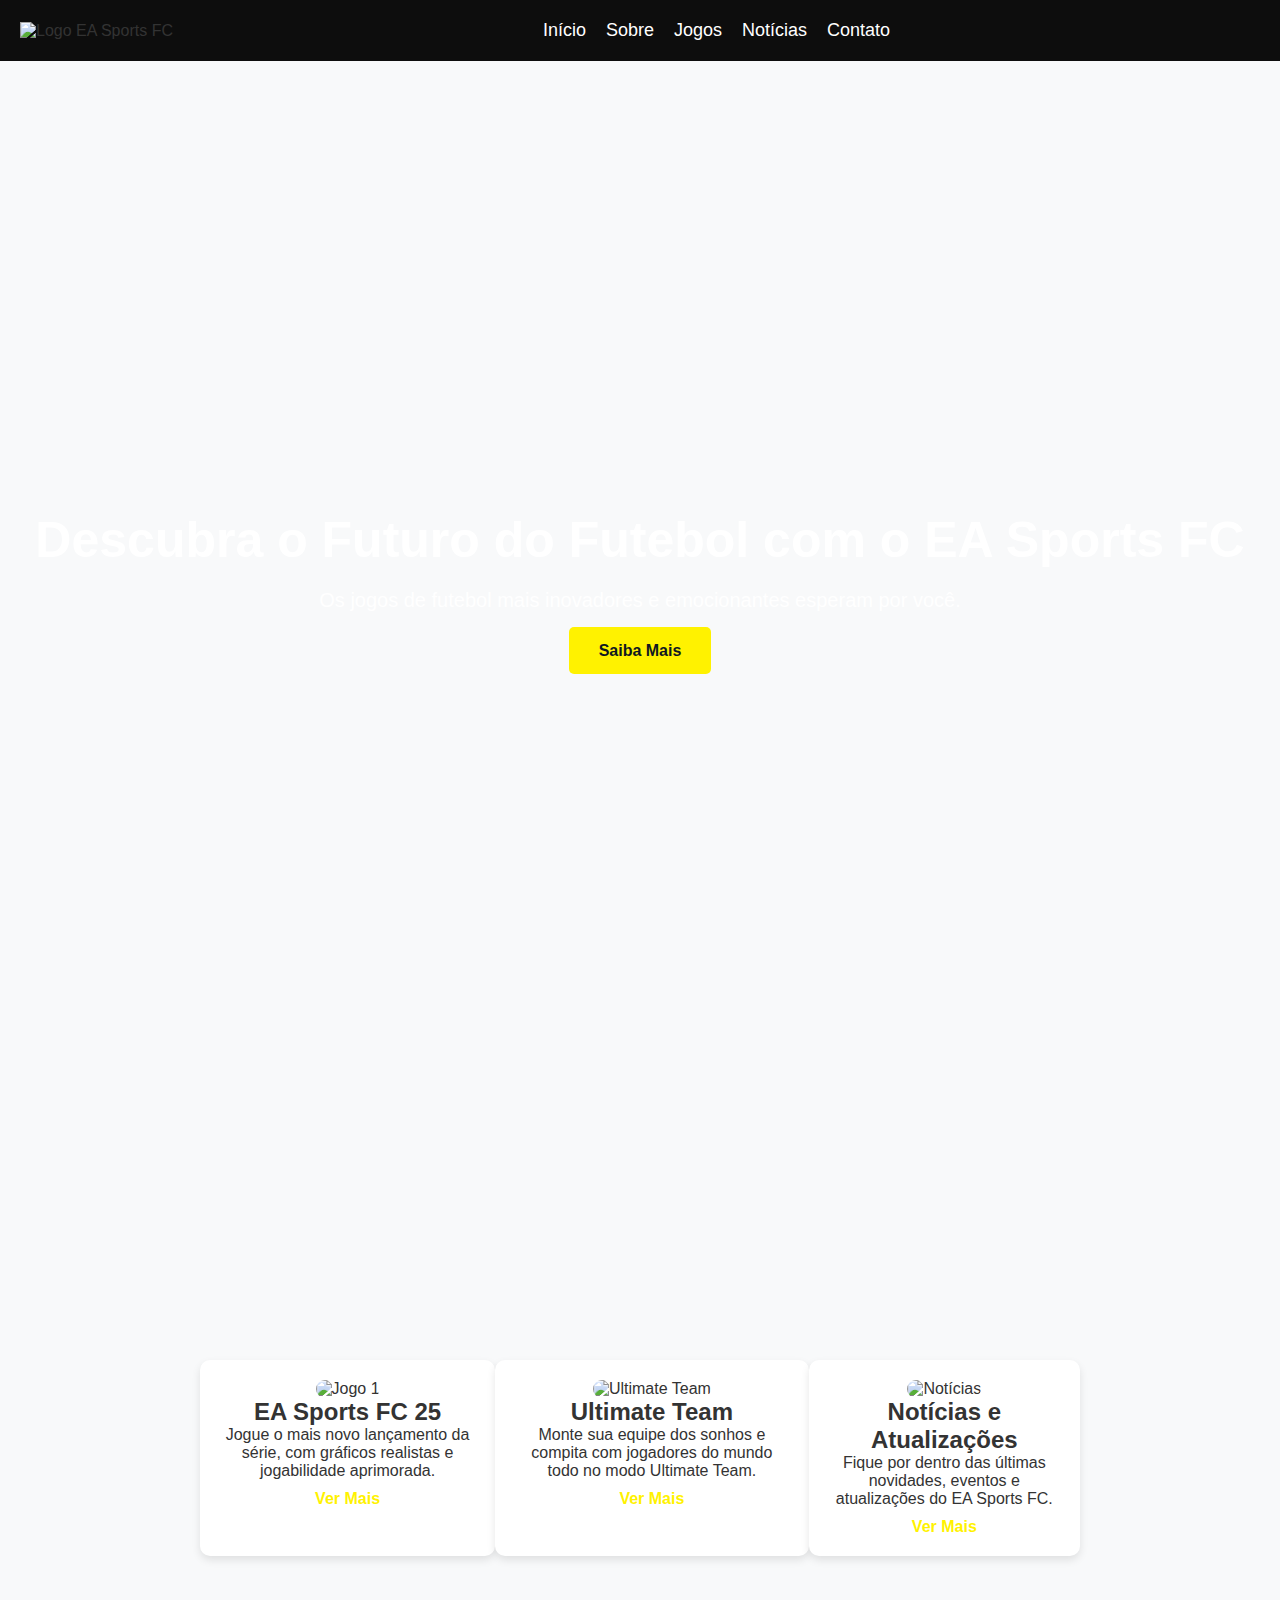
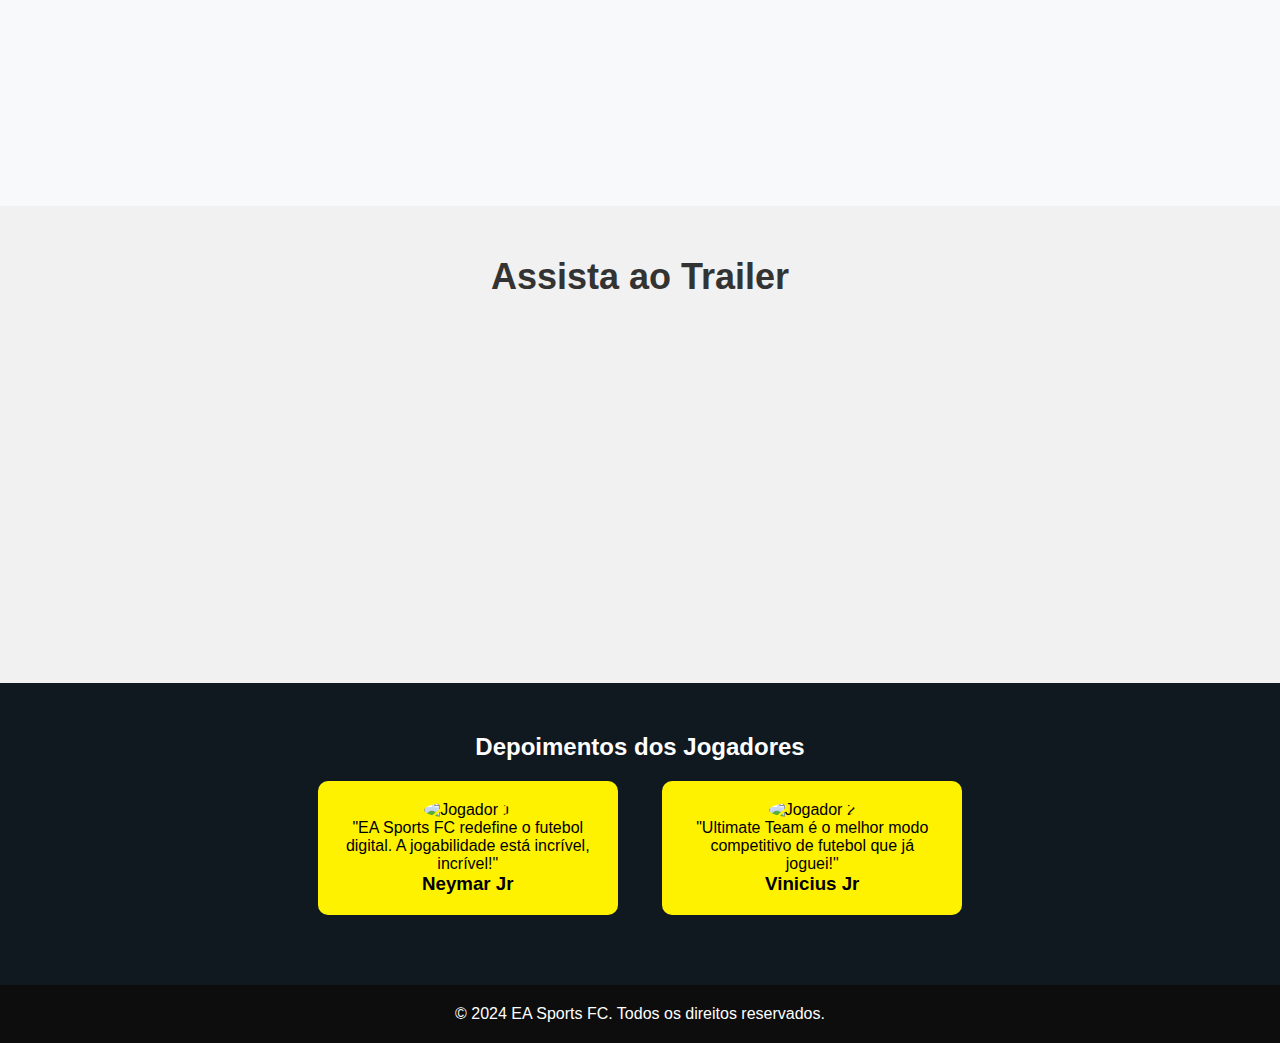
==== index.html @ 5b7ee249 "." ====
<!DOCTYPE html>
<html lang="pt">
<head>
    <meta charset="UTF-8">
    <meta name="viewport" content="width=device-width, initial-scale=1.0">
    <title>EA Sports FC - Resumo Detalhado</title>
    <link rel="stylesheet" href="styles.css">
</head>
<body>
    <header>
        <nav>
            <div class="logo">
                <img src="https://i.postimg.cc/zDw1CDSk/ea-sports-fc-logo-3-EECE6-A9-F4-seeklogo-com.png" alt="Logo EA Sports FC">
            </div>
            <ul class="nav-links">
                <li><a href="inicio.html" target="_blank">Início</a></li>
                <li><a href="sobre.html" target="_blank">Sobre</a></li>
                <li><a href="jogos.html" target="_blank">Jogos</a></li>
                <li><a href="noticias.html" target="_blank">Notícias</a></li>
                <li><a href="contato.html" target="_blank">Contato</a></li>
            </ul>
            <div class="hamburger">
                <span class="bar"></span>
                <span class="bar"></span>
                <span class="bar"></span>
            </div>
        </nav>
    </header>

    <main>
        <section class="hero">
            <h1>Descubra o Futuro do Futebol com o EA Sports FC</h1>
            <p>Os jogos de futebol mais inovadores e emocionantes esperam por você.</p>
            <a href="#" class="cta-btn">Saiba Mais</a>
        </section>

        <section class="features">
            <div class="feature">
                <img src="https://i.postimg.cc/nhhj8Pc6/unnamed-2024-07-17-17-44-45-png-2024-07-17-17-44-45-1296x700.webp" alt="Jogo 1">
                <h2>EA Sports FC 25</h2>
                <p>Jogue o mais novo lançamento da série, com gráficos realistas e jogabilidade aprimorada.</p>
                <a href="#" class="learn-more" target="_blank">Ver Mais</a>
            </div>
            <div class="feature">
                <img src="https://i.postimg.cc/25TZLN9j/fc-24-aqui-e-gamer.webp" alt="Ultimate Team">
                <h2>Ultimate Team</h2>
                <p>Monte sua equipe dos sonhos e compita com jogadores do mundo todo no modo Ultimate Team.</p>
                <a href="#" class="learn-more" target="_blank">Ver Mais</a>
            </div>
            <div class="feature">
                <img src="https://i.postimg.cc/hPqTYsmB/maxresdefault.jpg" alt="Notícias">
                <h2>Notícias e Atualizações</h2>
                <p>Fique por dentro das últimas novidades, eventos e atualizações do EA Sports FC.</p>
                <a href="#" class="learn-more" target="_blank">Ver Mais</a>
            </div>
        </section>

        <section class="video-section">
            <h2>Assista ao Trailer</h2>
            <div class="video-container">
                <iframe width="560" height="315" src="https://www.youtube.com/embed/pBM2xyco_Kg?si=8IGCaMySabeq0TWT" title="YouTube video player" frameborder="0" allow="accelerometer; autoplay; clipboard-write; encrypted-media; gyroscope; picture-in-picture; web-share" referrerpolicy="strict-origin-when-cross-origin" allowfullscreen></iframe>
            </div>
        </section>

        <section class="testimonials">
            <h2>Depoimentos dos Jogadores</h2>
            <div class="testimonial-card">
                <img src="https://i.postimg.cc/d1j6Hf0L/desktop-wallpaper-neymar-hairstyle-posted-by-christopher-cunningham-neymar-face-thumbnail.jpg" alt="Jogador 1">
                <p>"EA Sports FC redefine o futebol digital. A jogabilidade está incrível, incrível!"</p>
                <h3>Neymar Jr</h3>
            </div>
            <div class="testimonial-card">
                <img src="https://i.postimg.cc/zXshhjJM/1954912181-vinijrsantos.webp" alt="Jogador 2">
                <p>"Ultimate Team é o melhor modo competitivo de futebol que já joguei!"</p>
                <h3>Vinicius Jr</h3>
            </div>
        </section>
    </main>

<footer>
    <p>&copy; 2024 EA Sports FC. Todos os direitos reservados.</p>
</footer>


    <script src="scripts.js"></script>
</body>
</html>
---- styles.css ----
* {
    margin: 0;
    padding: 0;
    box-sizing: border-box;
}

body {
    font-family: 'Roboto', sans-serif;
    background-color: #f8f9fa;
    color: #333;
}

/* Estilos do Cabeçalho */
header {
    background-color: #0d0d0d;
    padding: 20px 0;
    position: sticky;
    top: 0;
    z-index: 1000;
}

nav {
    display: flex;
    justify-content: space-between;
    align-items: center;
    padding: 0 20px;
}

.logo img {
    width: 80px;
}

.nav-links {
    list-style: none;
    display: flex;
    gap: 20px;
}

.nav-links li {
    display: inline;
}

.nav-links a {
    text-decoration: none;
    color: white;
    font-size: 18px;
    transition: color 0.3s;
}

.nav-links a:hover {
    color: #FFF200;
}

/* Hero Section */
.hero {
    background-image: url('https://i.postimg.cc/15p4NZfx/ea-sports-fc-24-game-4k-1699270735.jpg');
    background-size: cover;
    background-position: center;
    padding: 450px 20px;
    text-align: center;
    color: white;
    animation: fadeIn 2s ease-in;
}

.hero h1 {
    font-size: 50px;
    margin-bottom: 20px;
}

.hero p {
    font-size: 20px;
    margin-bottom: 30px;
}

.cta-btn {
    text-decoration: none;
    padding: 15px 30px;
    background-color: #FFF200;
    color: #101820;
    font-weight: bold;
    border-radius: 5px;
    transition: background-color 0.3s;
}

.cta-btn:hover {
    background-color: #e1d000;
}

/* Features Section */
.features {
    display: flex;
    justify-content: space-around;
    margin: 50px 0;
    padding: 200px;
}

.feature {
    background-color: white;
    padding: 20px;
    border-radius: 10px;
    text-align: center;
    box-shadow: 0 4px 8px rgba(0, 0, 0, 0.1);
    transition: transform 0.3s;
}

.feature:hover {
    transform: translateY(-10px);
}

.feature img {
    max-width: 100%;
    border-radius: 10px;
}

.learn-more {
    text-decoration: none;
    display: inline-block;
    margin-top: 10px;
    color: #FFF200;
    font-weight: bold;
}

.learn-more:hover {
    color: #e1d000;
}

/* Video Section */
.video-section {
    text-align: center;
    padding: 50px 0;
    background-color: #f1f1f1;
}

.video-section h2 {
    font-size: 36px;
    margin-bottom: 20px;
}

.video-container {
    display: flex;
    justify-content: center;
}

/* Testimonials Section */
.testimonials {
    background-color: #101820;
    color: white;
    padding: 50px 0;
    text-align: center;
}

.testimonial-card {
    display: inline-block;
    margin: 20px;
    background-color: #FFF200;
    color: black;
    padding: 20px;
    border-radius: 10px;
    max-width: 300px;
    text-align: center;
}

.testimonial-card img {
    border-radius: 50%;
    width: 80px;
    height: 80px;
}

/* Footer */
footer {
    background-color: #0d0d0d; /* Cor de fundo mais escura */
    color: white;
    text-align: center;
    padding: 20px 0;
}


.socials a {
    margin: 0 10px;
}

.socials img {
    width: 30px;
}

/* Animations */
@keyframes fadeIn {
    from { opacity: 0; }
    to { opacity: 1; }
}
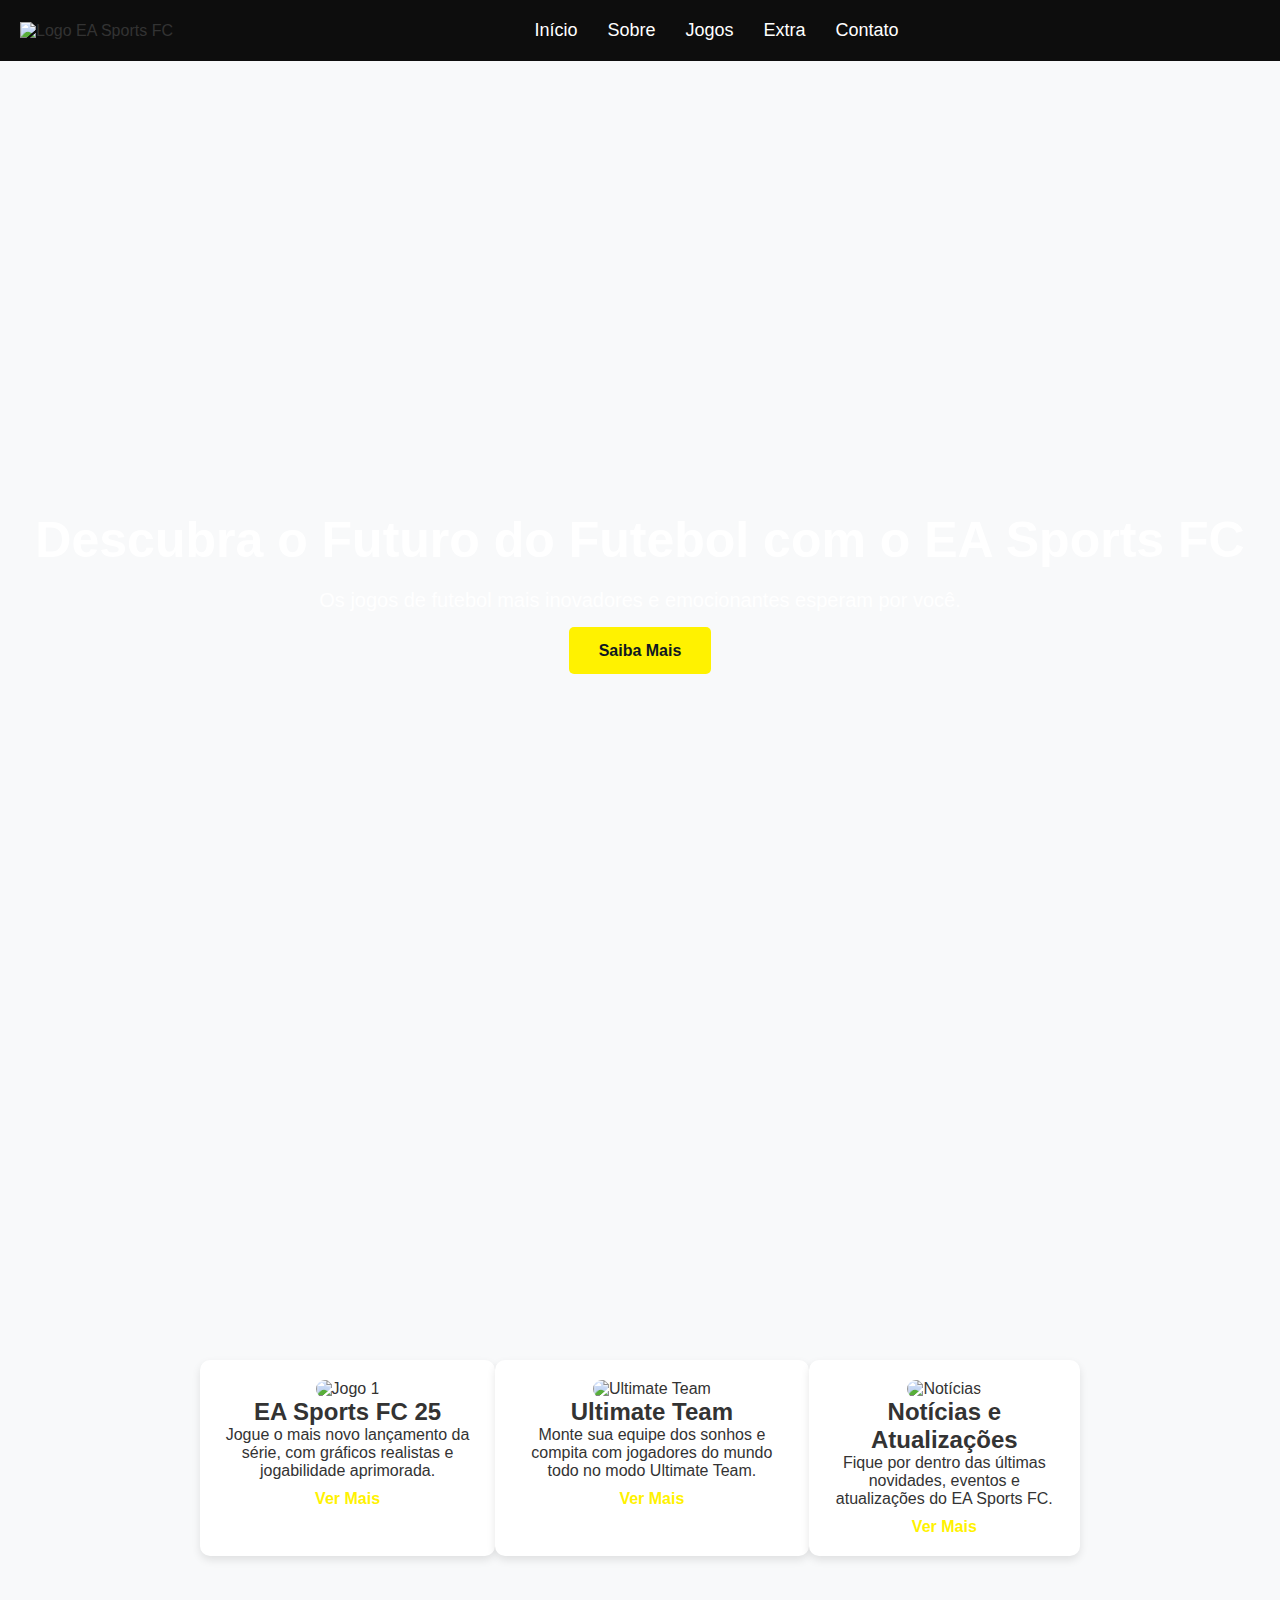
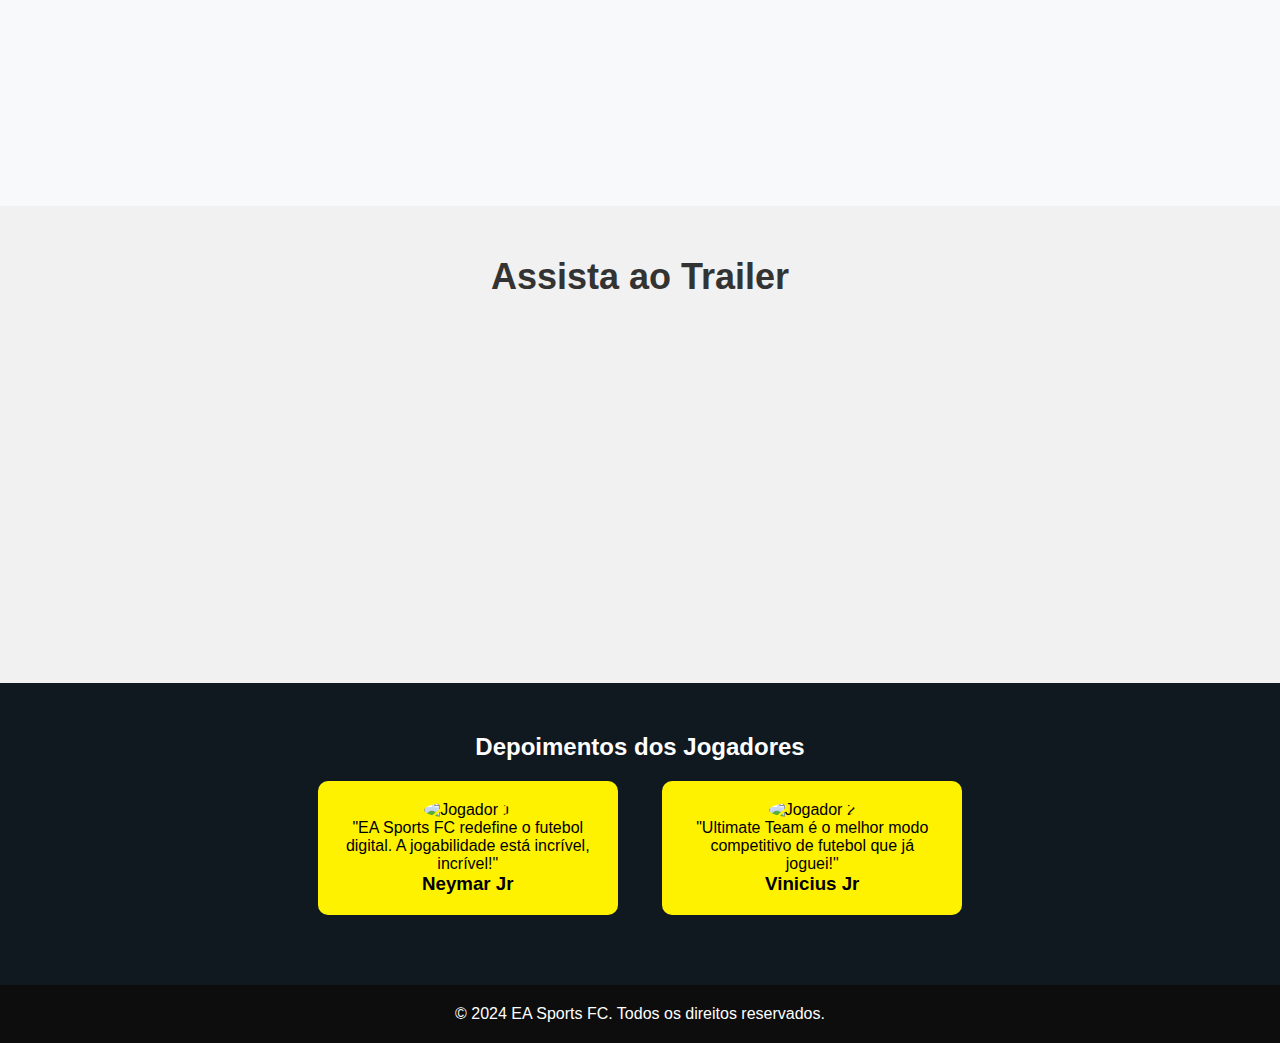
==== commit 1299582f: "." ====
--- a/index.html
+++ b/index.html
@@ -16,7 +16,7 @@
                 <li><a href="inicio.html" target="_blank">Início</a></li>
                 <li><a href="sobre.html" target="_blank">Sobre</a></li>
                 <li><a href="jogos.html" target="_blank">Jogos</a></li>
-                <li><a href="noticias.html" target="_blank">Notícias</a></li>
+                <li><a href="extra.html" target="_blank">Extra</a></li>
                 <li><a href="contato.html" target="_blank">Contato</a></li>
             </ul>
             <div class="hamburger">
--- a/styles.css
+++ b/styles.css
@@ -33,7 +33,7 @@
 .nav-links {
     list-style: none;
     display: flex;
-    gap: 20px;
+    gap: 30px;
 }
 
 .nav-links li {
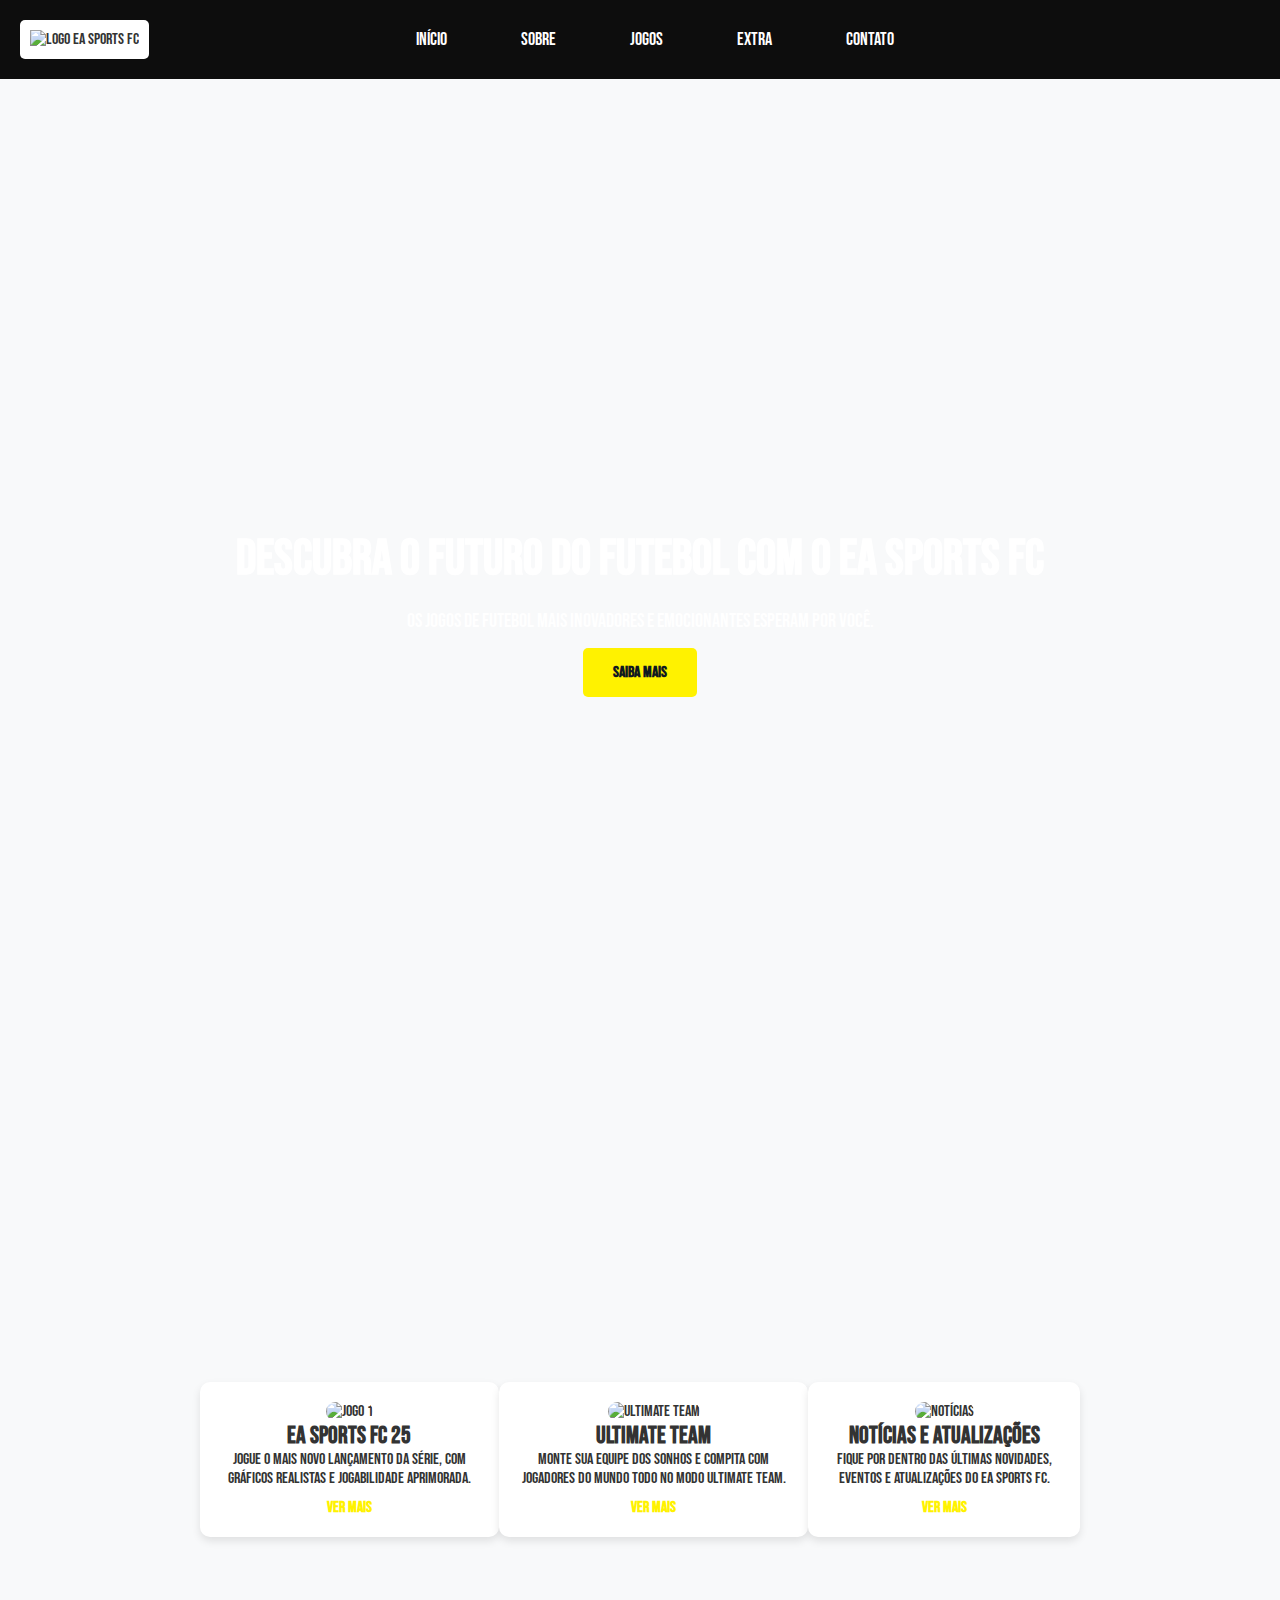
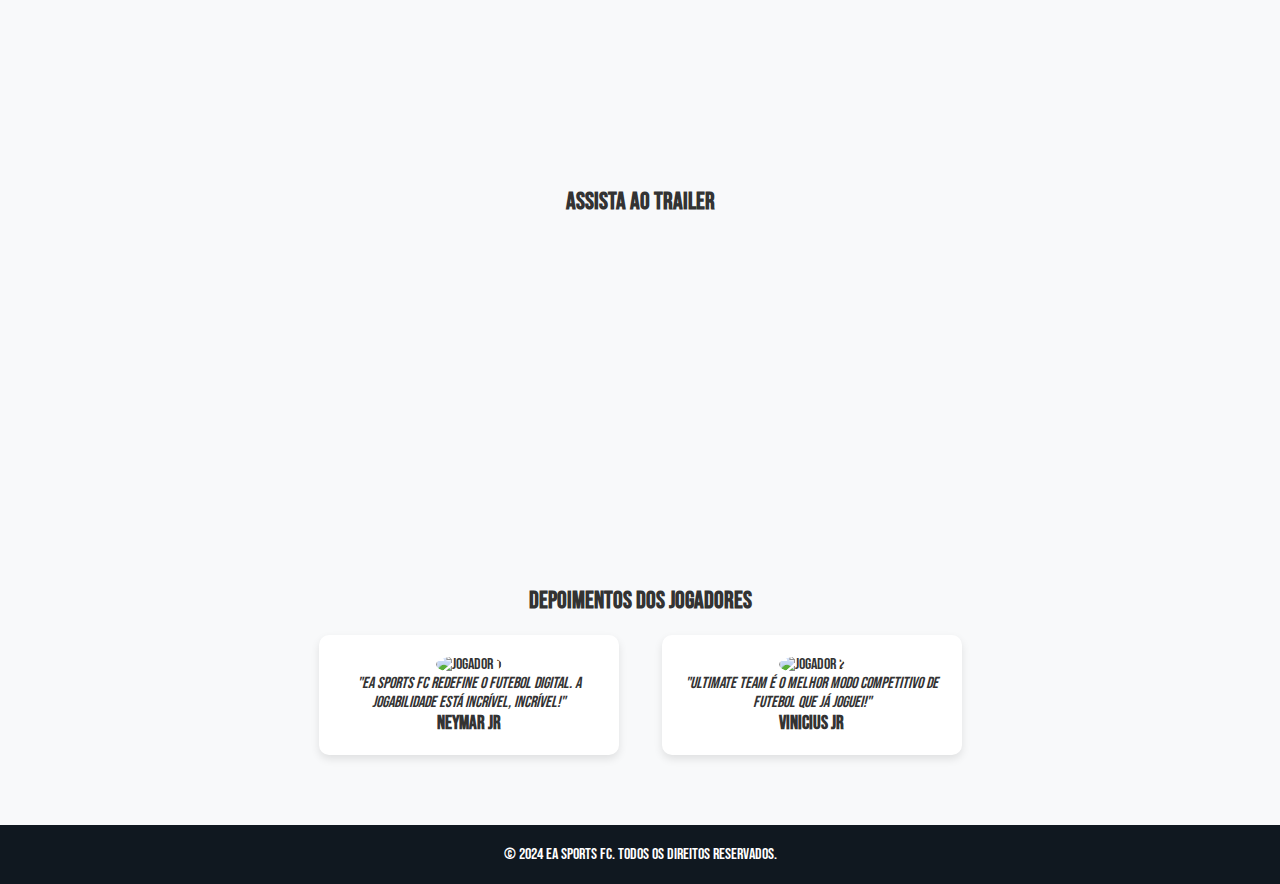
==== commit 24f98035: "." ====
--- a/index.html
+++ b/index.html
@@ -5,6 +5,8 @@
     <meta name="viewport" content="width=device-width, initial-scale=1.0">
     <title>EA Sports FC - Resumo Detalhado</title>
     <link rel="stylesheet" href="styles.css">
+    <!-- Importando a fonte "Bebas Neue" do Google Fonts -->
+    <link href="https://fonts.googleapis.com/css2?family=Bebas+Neue&display=swap" rel="stylesheet">
 </head>
 <body>
     <header>
@@ -81,7 +83,6 @@
     <p>&copy; 2024 EA Sports FC. Todos os direitos reservados.</p>
 </footer>
 
-
     <script src="scripts.js"></script>
 </body>
 </html>
--- a/styles.css
+++ b/styles.css
@@ -5,7 +5,7 @@
 }
 
 body {
-    font-family: 'Roboto', sans-serif;
+    font-family: 'Bebas Neue', sans-serif; /* Aplicando a fonte Bebas Neue */
     background-color: #f8f9fa;
     color: #333;
 }
@@ -34,26 +34,34 @@
     list-style: none;
     display: flex;
     gap: 30px;
+    margin-left: -100px; /* Ajuste o valor conforme necessário */
 }
 
 .nav-links li {
     display: inline;
+    align-items: center;
 }
 
 .nav-links a {
     text-decoration: none;
     color: white;
     font-size: 18px;
-    transition: color 0.3s;
+    transition: color 0.3s, background-color 0.3s; /* Suave transição para cor e fundo */
+    border: 2px solid transparent; /* Contorno invisível inicialmente */
+    border-radius: 5px; /* Bordas arredondadas (opcional) */
+    padding: 10px 20px; /* Espaçamento interno */
 }
 
 .nav-links a:hover {
-    color: #FFF200;
+    border-color: #000; /* Borda preta ao passar o mouse */
+    background-color: #000; /* Fundo preto ao passar o mouse */
+    color: #FFF200; /* Letras amarelas ao passar o mouse */
 }
+
 
 /* Hero Section */
 .hero {
-    background-image: url('https://i.postimg.cc/15p4NZfx/ea-sports-fc-24-game-4k-1699270735.jpg');
+    background-image: url('https://i.postimg.cc/fyw6S229/ea-sports-fc-24-game-4k-1699270735.jpg');
     background-size: cover;
     background-position: center;
     padding: 450px 20px;
@@ -127,65 +135,64 @@
 /* Video Section */
 .video-section {
     text-align: center;
-    padding: 50px 0;
-    background-color: #f1f1f1;
-}
-
-.video-section h2 {
-    font-size: 36px;
-    margin-bottom: 20px;
+    margin: 50px 0;
 }
 
 .video-container {
-    display: flex;
-    justify-content: center;
+    display: inline-block;
 }
 
 /* Testimonials Section */
 .testimonials {
-    background-color: #101820;
-    color: white;
-    padding: 50px 0;
+    margin: 50px 0;
+    padding: 0 20px;
     text-align: center;
 }
 
 .testimonial-card {
     display: inline-block;
     margin: 20px;
-    background-color: #FFF200;
-    color: black;
+    background-color: white;
     padding: 20px;
     border-radius: 10px;
-    max-width: 300px;
-    text-align: center;
+    box-shadow: 0 4px 8px rgba(0, 0, 0, 0.1);
+    width: 300px;
 }
 
 .testimonial-card img {
     border-radius: 50%;
-    width: 80px;
-    height: 80px;
+    width: 100px;
+    height: 100px;
+}
+
+.testimonial-card p {
+    font-style: italic;
 }
 
 /* Footer */
+/* Footer */
 footer {
-    background-color: #0d0d0d; /* Cor de fundo mais escura */
+    background-color: #101820;
     color: white;
-    text-align: center;
-    padding: 20px 0;
+    text-align: center; /* Centraliza o texto no rodapé */
+    padding: 20px;
+    margin-top: 50px;
 }
 
 
-.socials a {
-    margin: 0 10px;
+/* Animation */
+@keyframes fadeIn {
+    from {
+        opacity: 0;
+    }
+    to {
+        opacity: 1;
+    }
 }
 
-.socials img {
-    width: 30px;
+.logo img {
+    width: 80px;
+    background-color: #fff; /* Cor de fundo branco */
+    padding: 10px; /* Ajuste o padding conforme necessário */
+    border-radius: 5px; /* Adiciona bordas arredondadas (opcional) */
 }
-
-/* Animations */
-@keyframes fadeIn {
-    from { opacity: 0; }
-    to { opacity: 1; }
-}
-
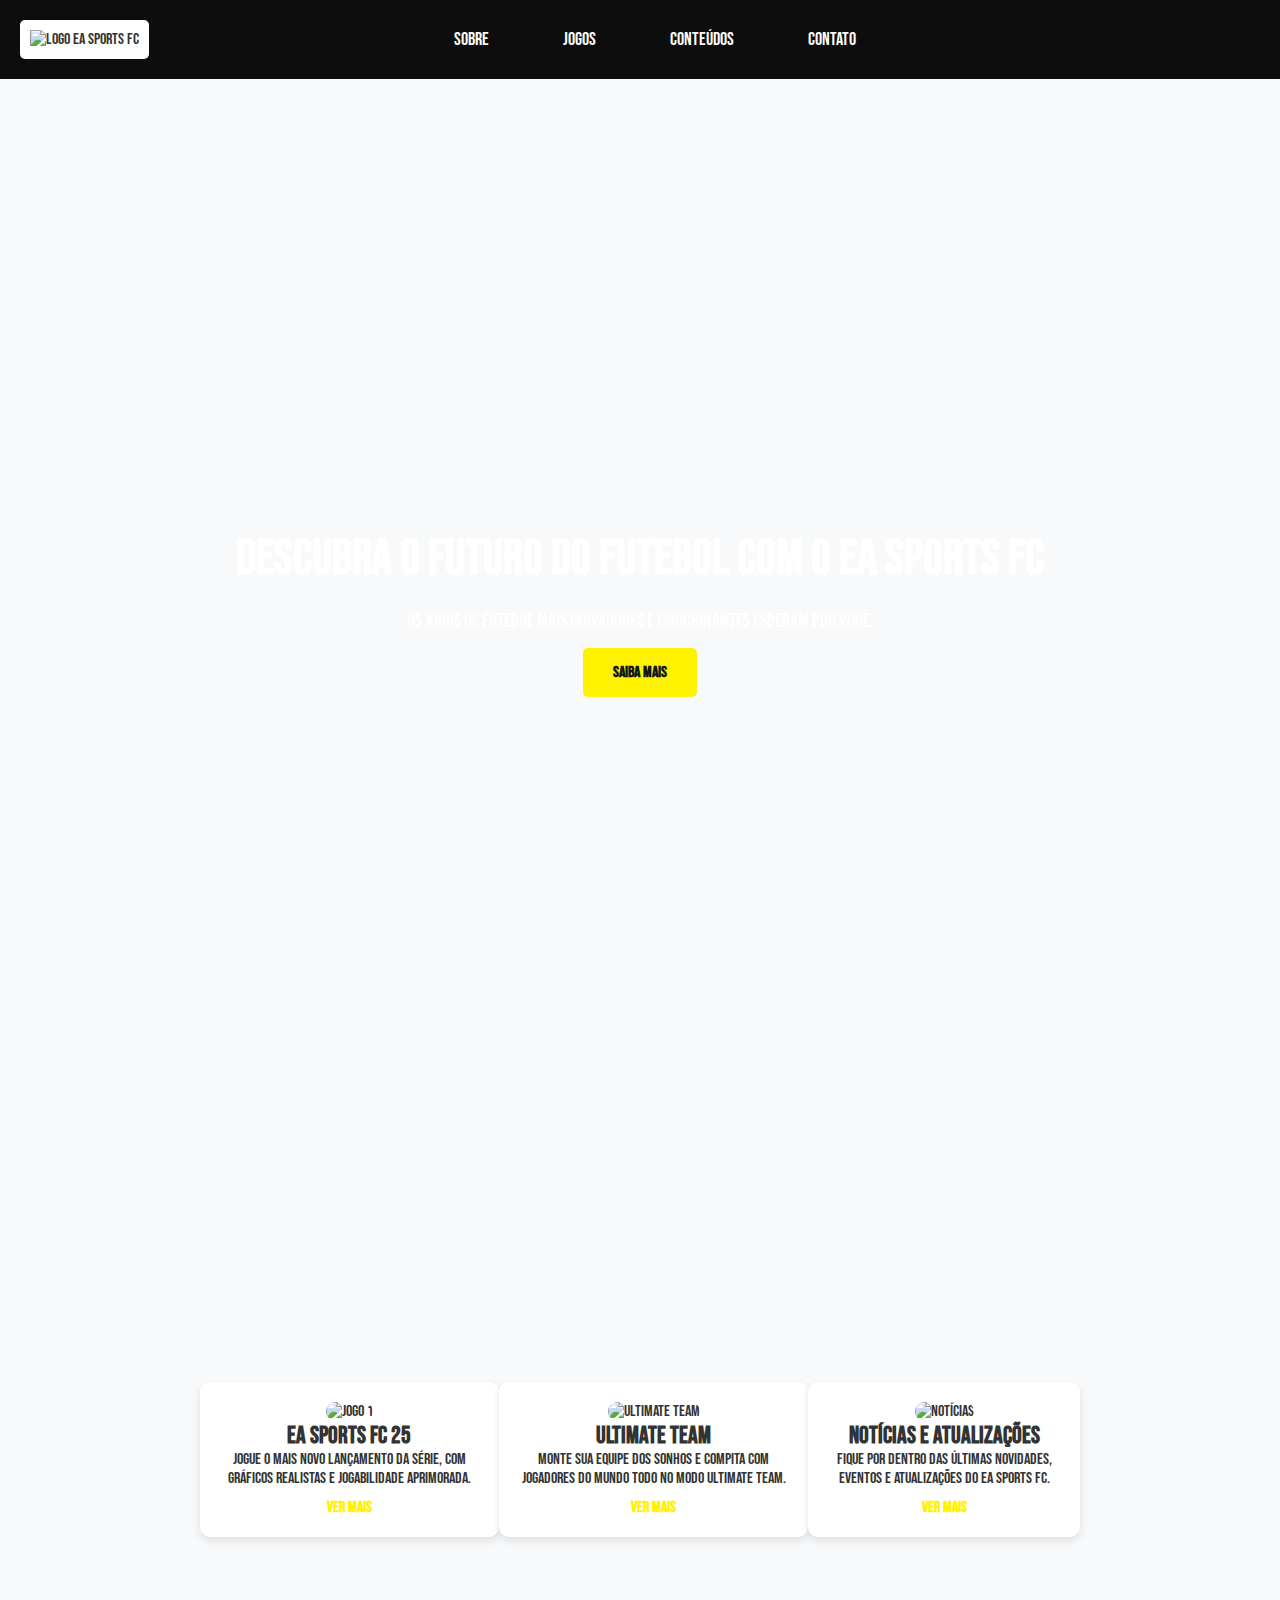
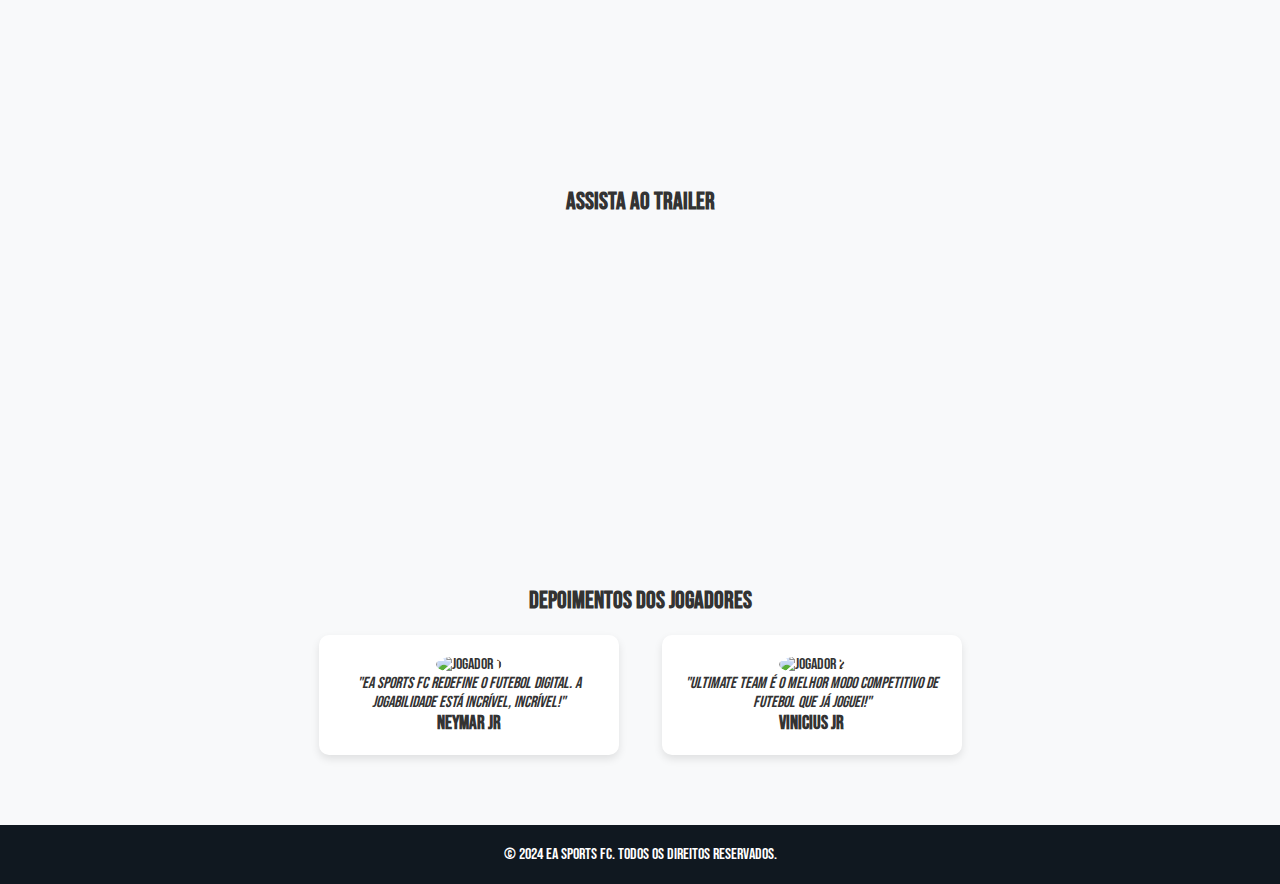
==== commit 4ffe357f: "." ====
--- a/index.html
+++ b/index.html
@@ -3,7 +3,7 @@
 <head>
     <meta charset="UTF-8">
     <meta name="viewport" content="width=device-width, initial-scale=1.0">
-    <title>EA Sports FC - Resumo Detalhado</title>
+    <title>EA Sports FC</title>
     <link rel="stylesheet" href="styles.css">
     <!-- Importando a fonte "Bebas Neue" do Google Fonts -->
     <link href="https://fonts.googleapis.com/css2?family=Bebas+Neue&display=swap" rel="stylesheet">
@@ -15,10 +15,9 @@
                 <img src="https://i.postimg.cc/zDw1CDSk/ea-sports-fc-logo-3-EECE6-A9-F4-seeklogo-com.png" alt="Logo EA Sports FC">
             </div>
             <ul class="nav-links">
-                <li><a href="inicio.html" target="_blank">Início</a></li>
                 <li><a href="sobre.html" target="_blank">Sobre</a></li>
                 <li><a href="jogos.html" target="_blank">Jogos</a></li>
-                <li><a href="extra.html" target="_blank">Extra</a></li>
+                <li><a href="conteudos.html" target="_blank">Conteúdos</a></li>
                 <li><a href="contato.html" target="_blank">Contato</a></li>
             </ul>
             <div class="hamburger">
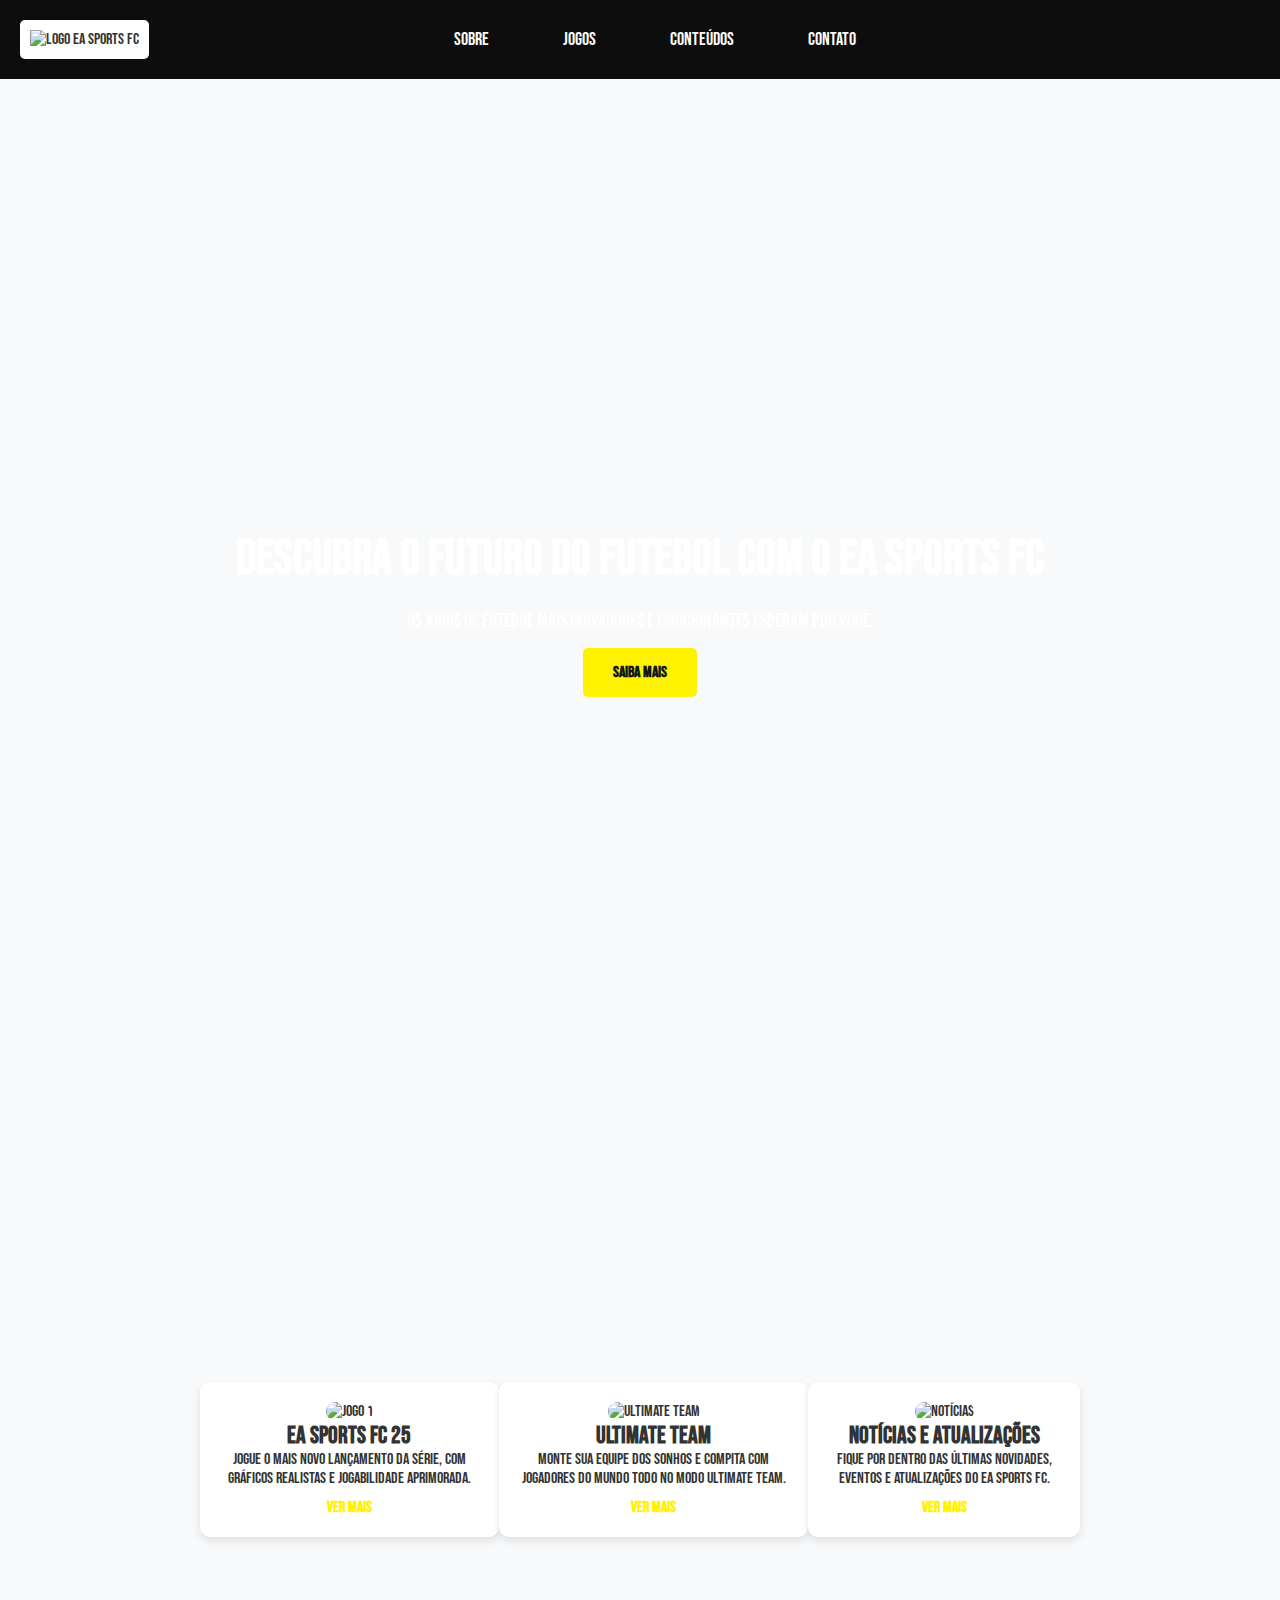
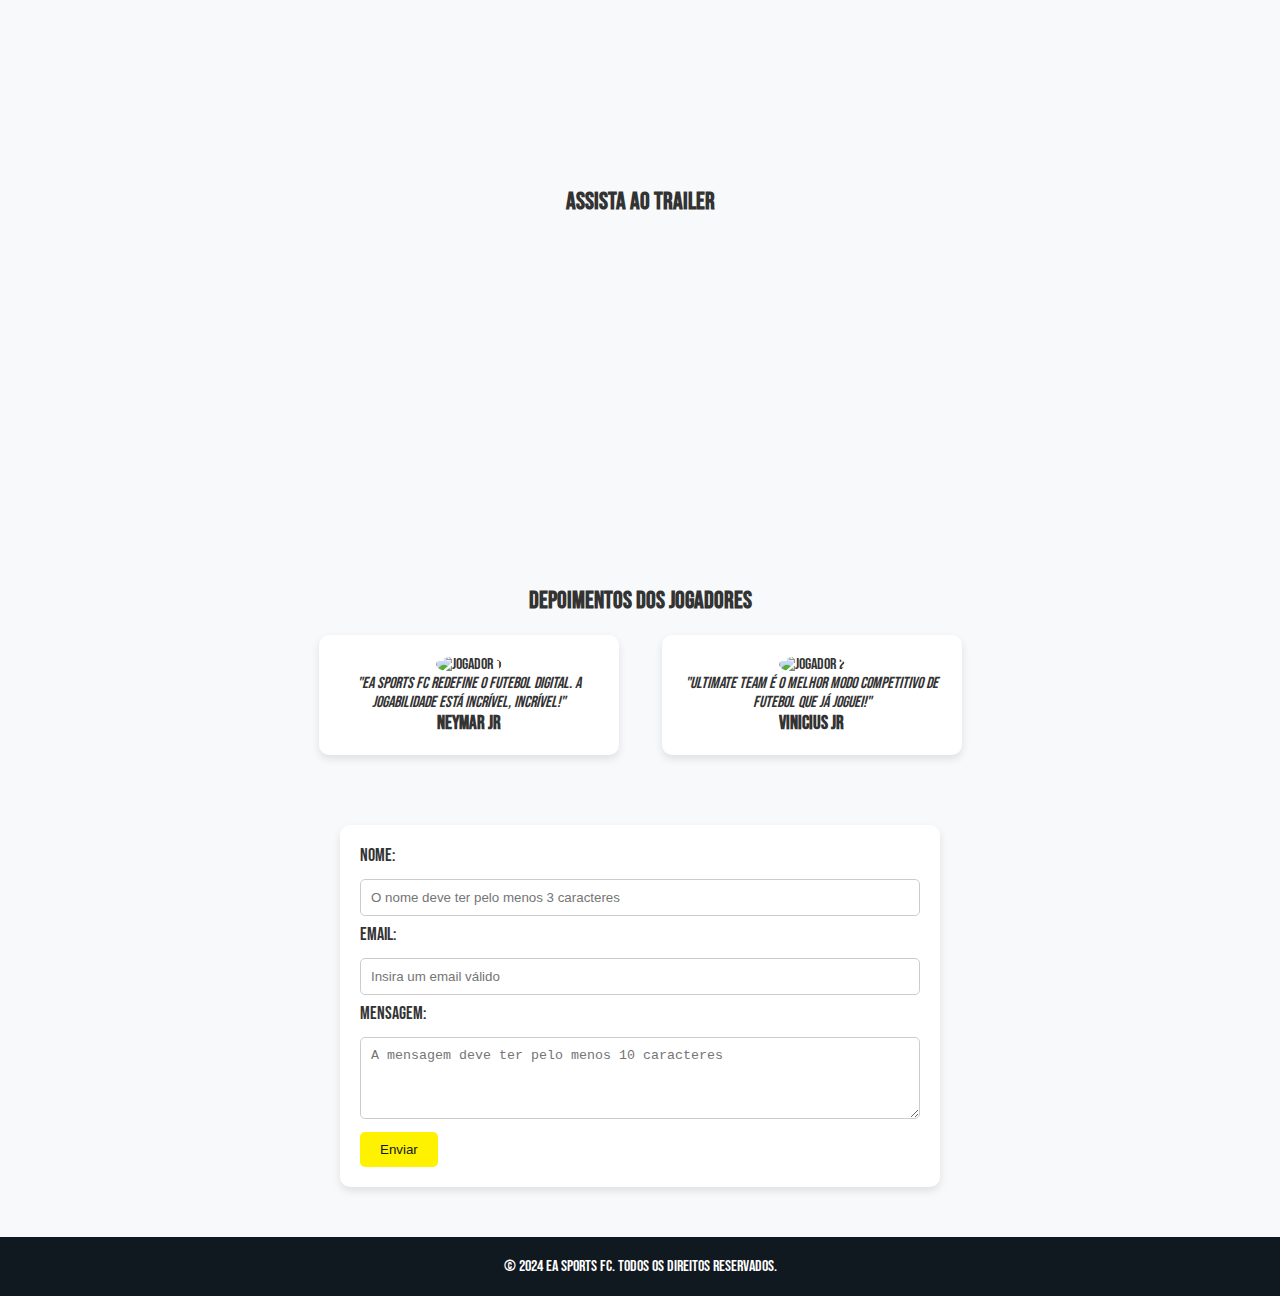
==== commit 470d1318: "." ====
--- a/index.html
+++ b/index.html
@@ -78,6 +78,25 @@
         </section>
     </main>
 
+
+    
+    <form action="https://formspree.io/f/xjkbbgvo" method="post">
+        <label for="nome">Nome:</label>
+        <input type="text" id="nome" name="nome" required placeholder="O nome deve ter pelo menos 3 caracteres">
+        <span class="error-message"></span><br>
+    
+        <label for="email">Email:</label>
+        <input type="email" id="email" name="email" required placeholder="Insira um email válido">
+        <span class="error-message"></span><br>
+    
+        <label for="mensagem">Mensagem:</label>
+        <textarea id="mensagem" name="mensagem" rows="4" required placeholder="A mensagem deve ter pelo menos 10 caracteres"></textarea>
+        <span class="error-message"></span><br>
+    
+        <input type="submit" value="Enviar">
+    </form>
+    
+
 <footer>
     <p>&copy; 2024 EA Sports FC. Todos os direitos reservados.</p>
 </footer>
--- a/styles.css
+++ b/styles.css
@@ -196,3 +196,65 @@
     padding: 10px; /* Ajuste o padding conforme necessário */
     border-radius: 5px; /* Adiciona bordas arredondadas (opcional) */
 }
+
+
+/* Estilo para o título do formulário */
+form h2 {
+    text-align: center;
+    font-size: 36px;
+    color: #101820;
+    margin-bottom: 20px;
+    margin-top: 40px;
+}
+
+/* Estilos do formulário */
+form {
+    width: 80%;
+    max-width: 600px;
+    margin: 0 auto;
+    padding: 20px;
+    background-color: #fff;
+    border-radius: 10px;
+    box-shadow: 0 4px 8px rgba(0, 0, 0, 0.1);
+}
+
+form label {
+    font-size: 18px;
+    color: #333;
+    display: block;
+    margin-bottom: 5px;
+}
+
+form input[type="text"],
+form input[type="email"],
+form textarea {
+    width: 100%;
+    padding: 10px;
+    margin: 8px 0;
+    border-radius: 5px;
+    border: 1px solid #ccc;
+}
+
+form textarea {
+    resize: vertical;
+}
+
+form input[type="submit"] {
+    background-color: #FFF200;
+    color: #101820;
+    padding: 10px 20px;
+    border: none;
+    border-radius: 5px;
+    cursor: pointer;
+    transition: background-color 0.3s;
+}
+
+form input[type="submit"]:hover {
+    background-color: #e1d000;
+}
+
+.error-message {
+    color: red;
+    font-size: 14px;
+    margin-top: 5px;
+}
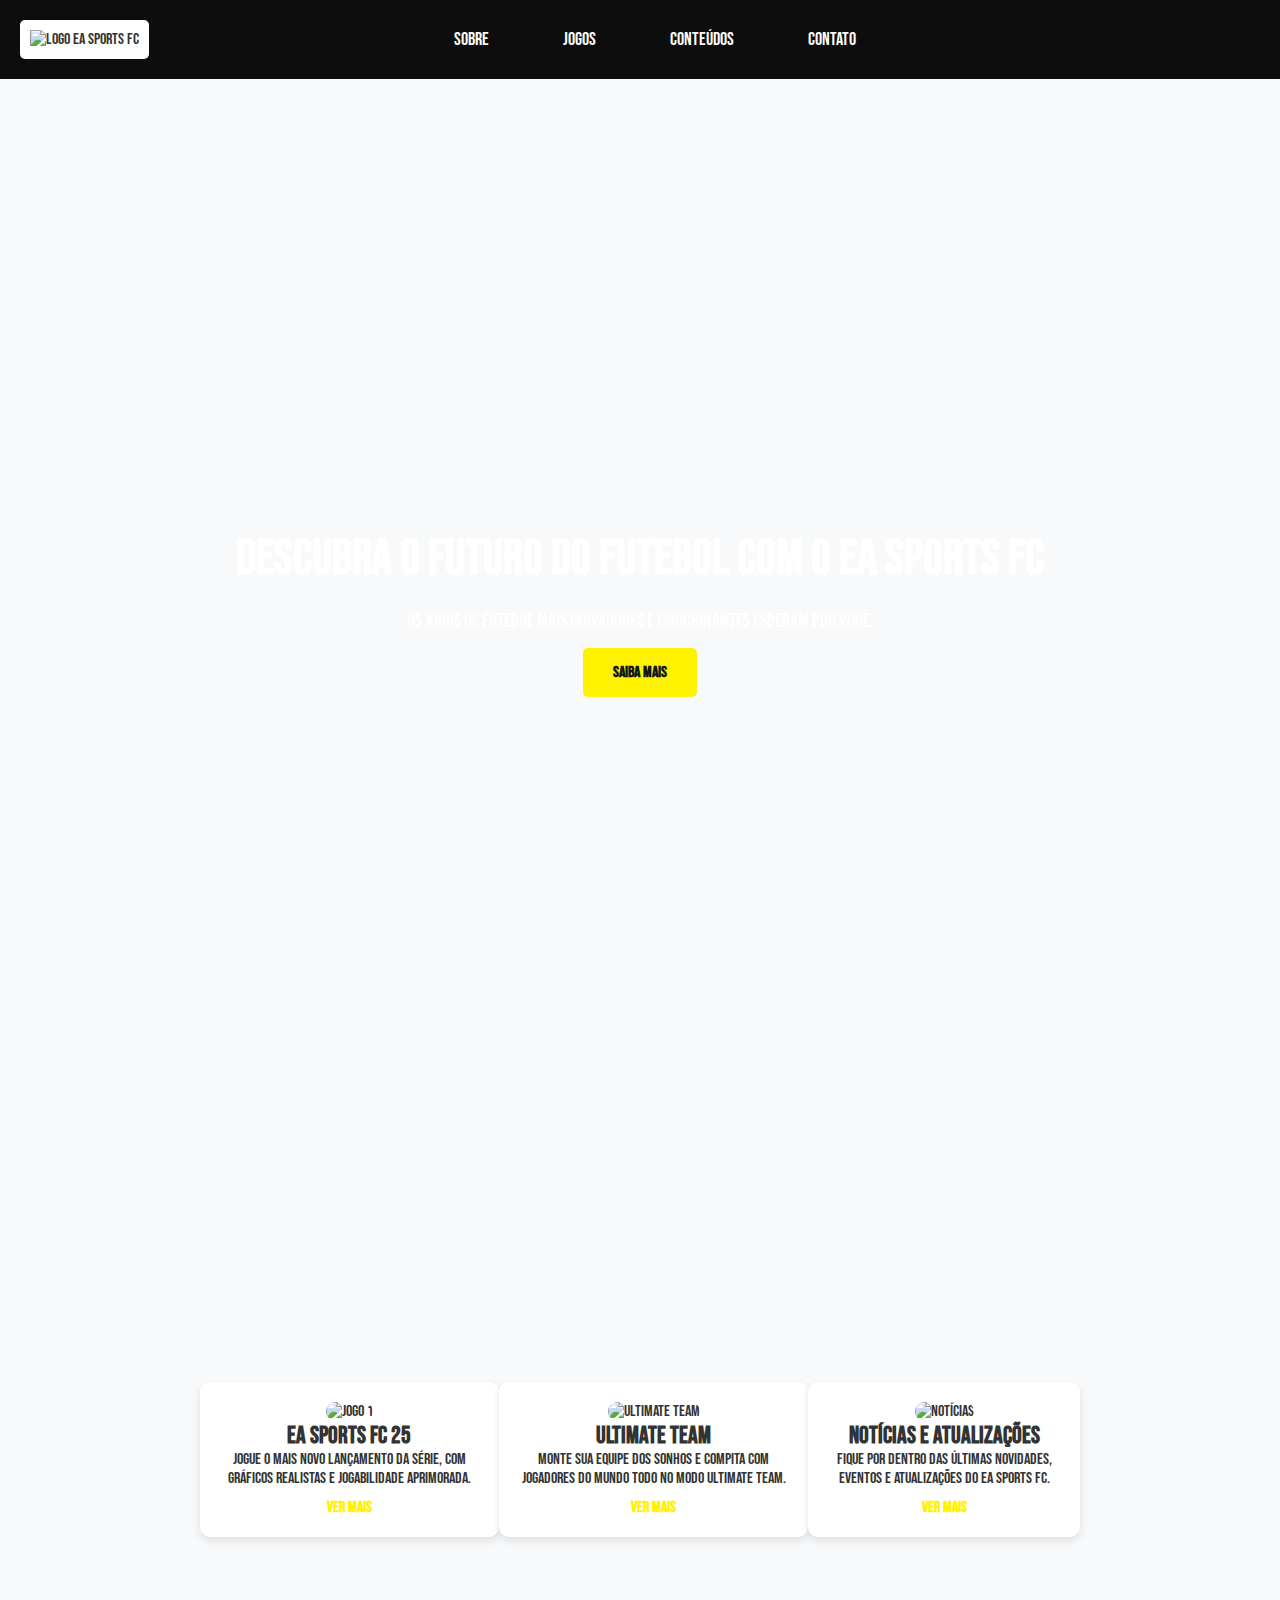
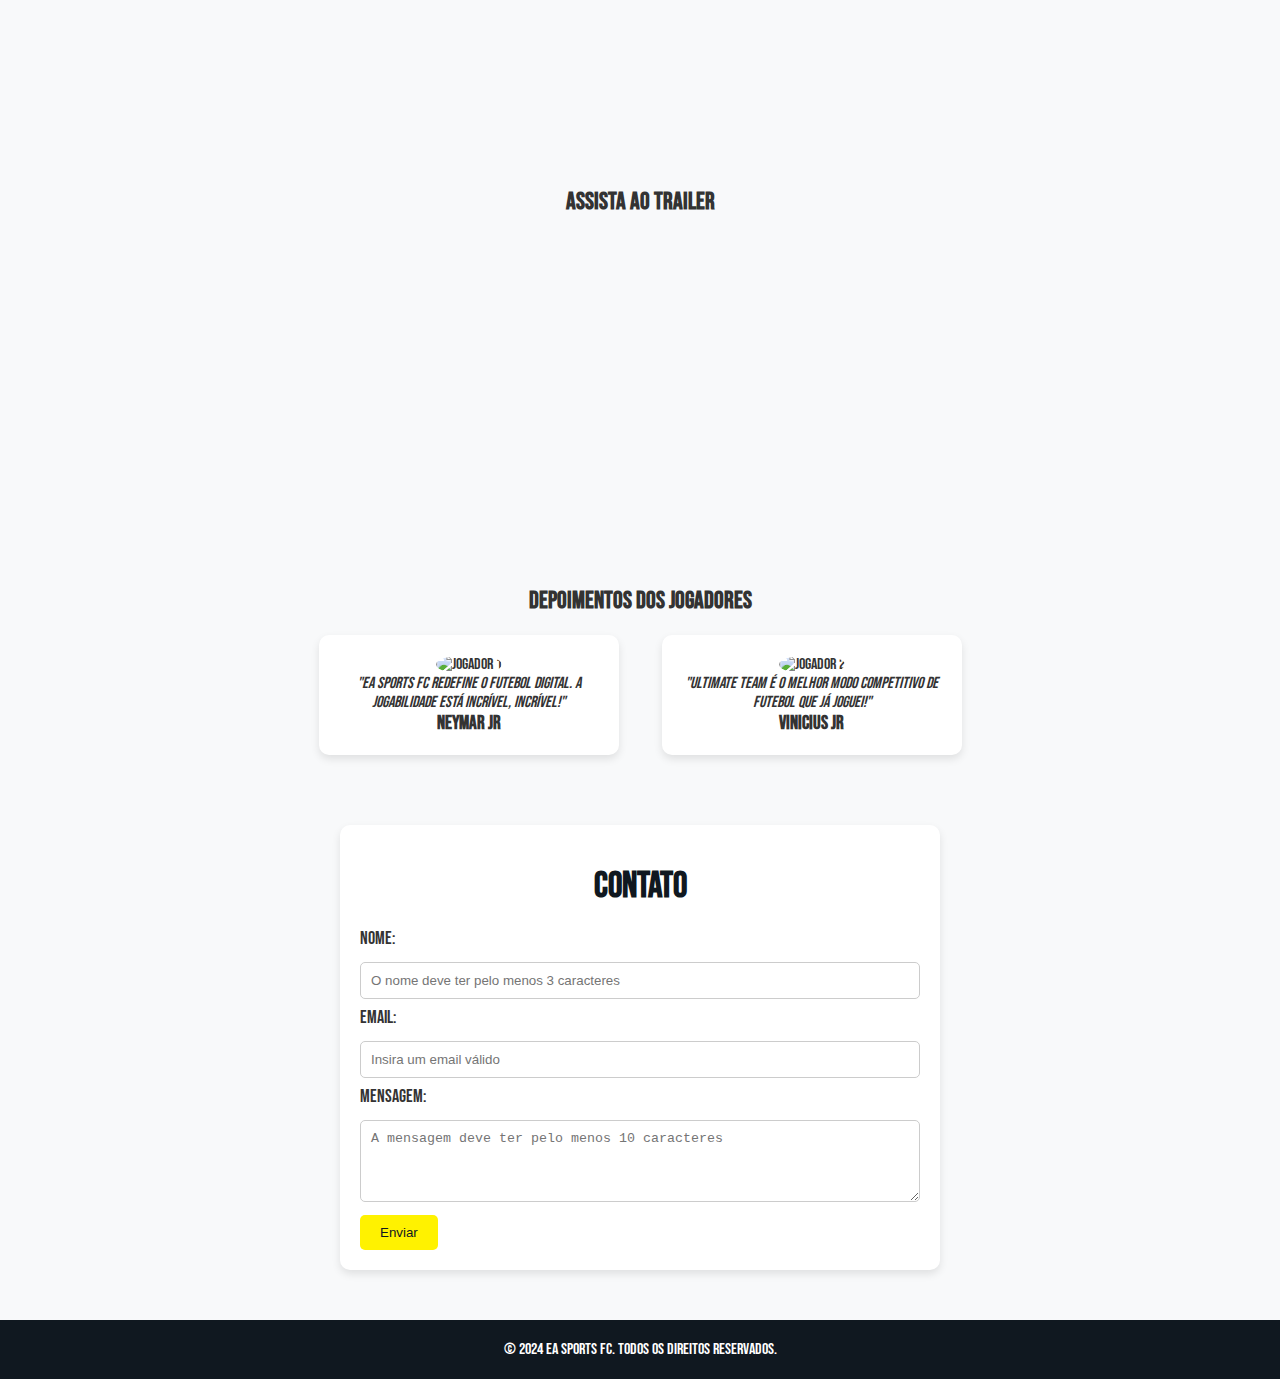
==== commit 4cceedb6: "." ====
--- a/index.html
+++ b/index.html
@@ -81,6 +81,7 @@
 
     
     <form action="https://formspree.io/f/xjkbbgvo" method="post">
+        <h2>Contato</h2>
         <label for="nome">Nome:</label>
         <input type="text" id="nome" name="nome" required placeholder="O nome deve ter pelo menos 3 caracteres">
         <span class="error-message"></span><br>
--- a/styles.css
+++ b/styles.css
@@ -204,7 +204,7 @@
     font-size: 36px;
     color: #101820;
     margin-bottom: 20px;
-    margin-top: 40px;
+    margin-top: 20px;
 }
 
 /* Estilos do formulário */
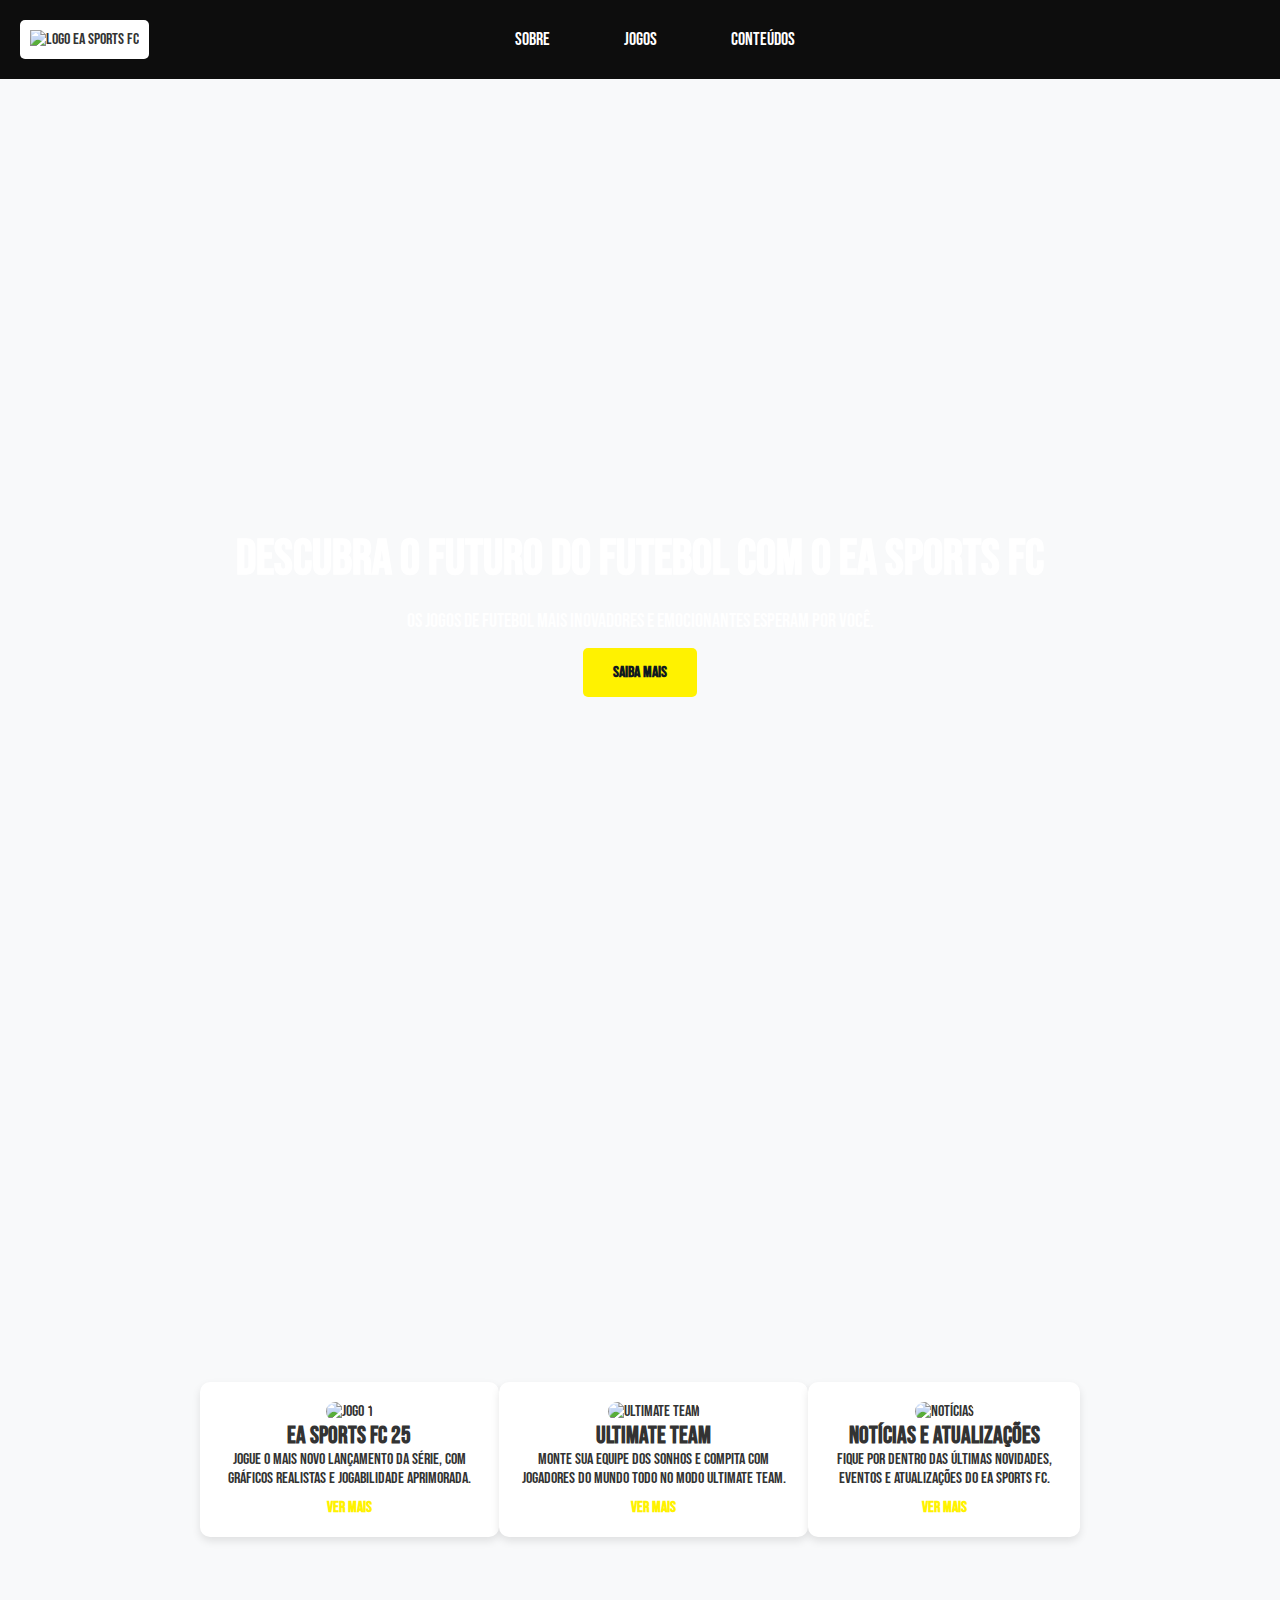
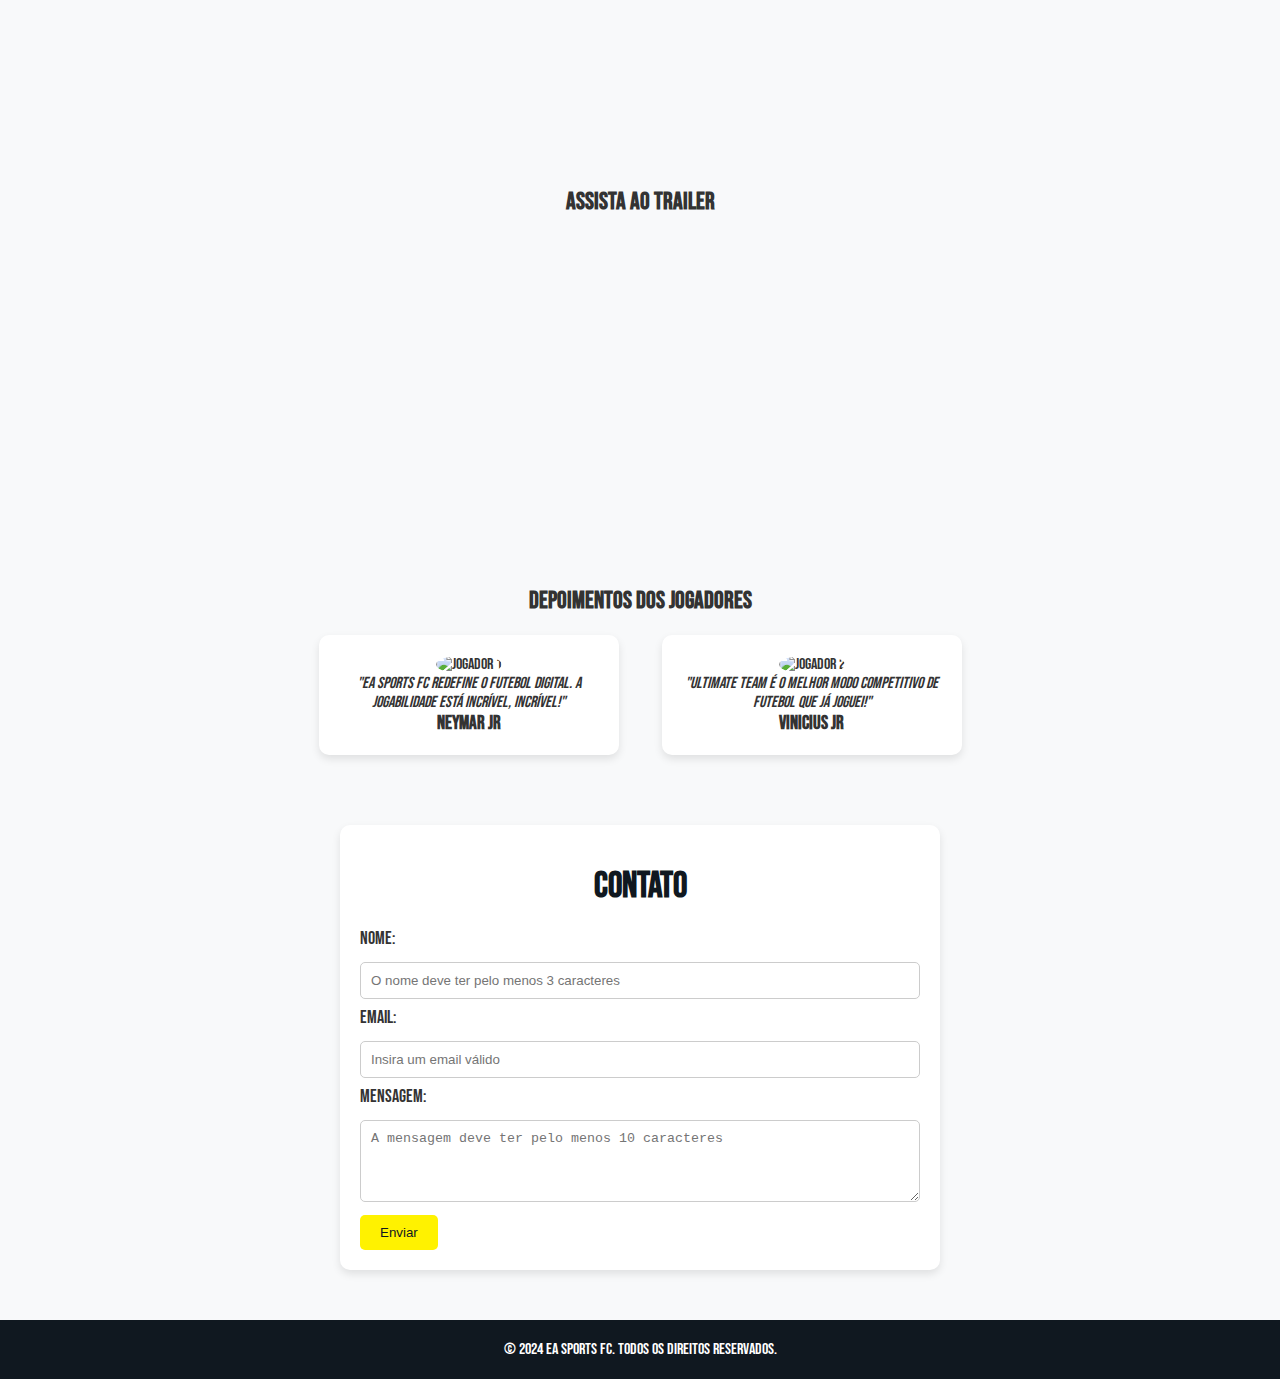
==== commit 99475f31: "arrumei tudo" ====
--- a/index.html
+++ b/index.html
@@ -18,7 +18,6 @@
                 <li><a href="sobre.html" target="_blank">Sobre</a></li>
                 <li><a href="jogos.html" target="_blank">Jogos</a></li>
                 <li><a href="conteudos.html" target="_blank">Conteúdos</a></li>
-                <li><a href="contato.html" target="_blank">Contato</a></li>
             </ul>
             <div class="hamburger">
                 <span class="bar"></span>
